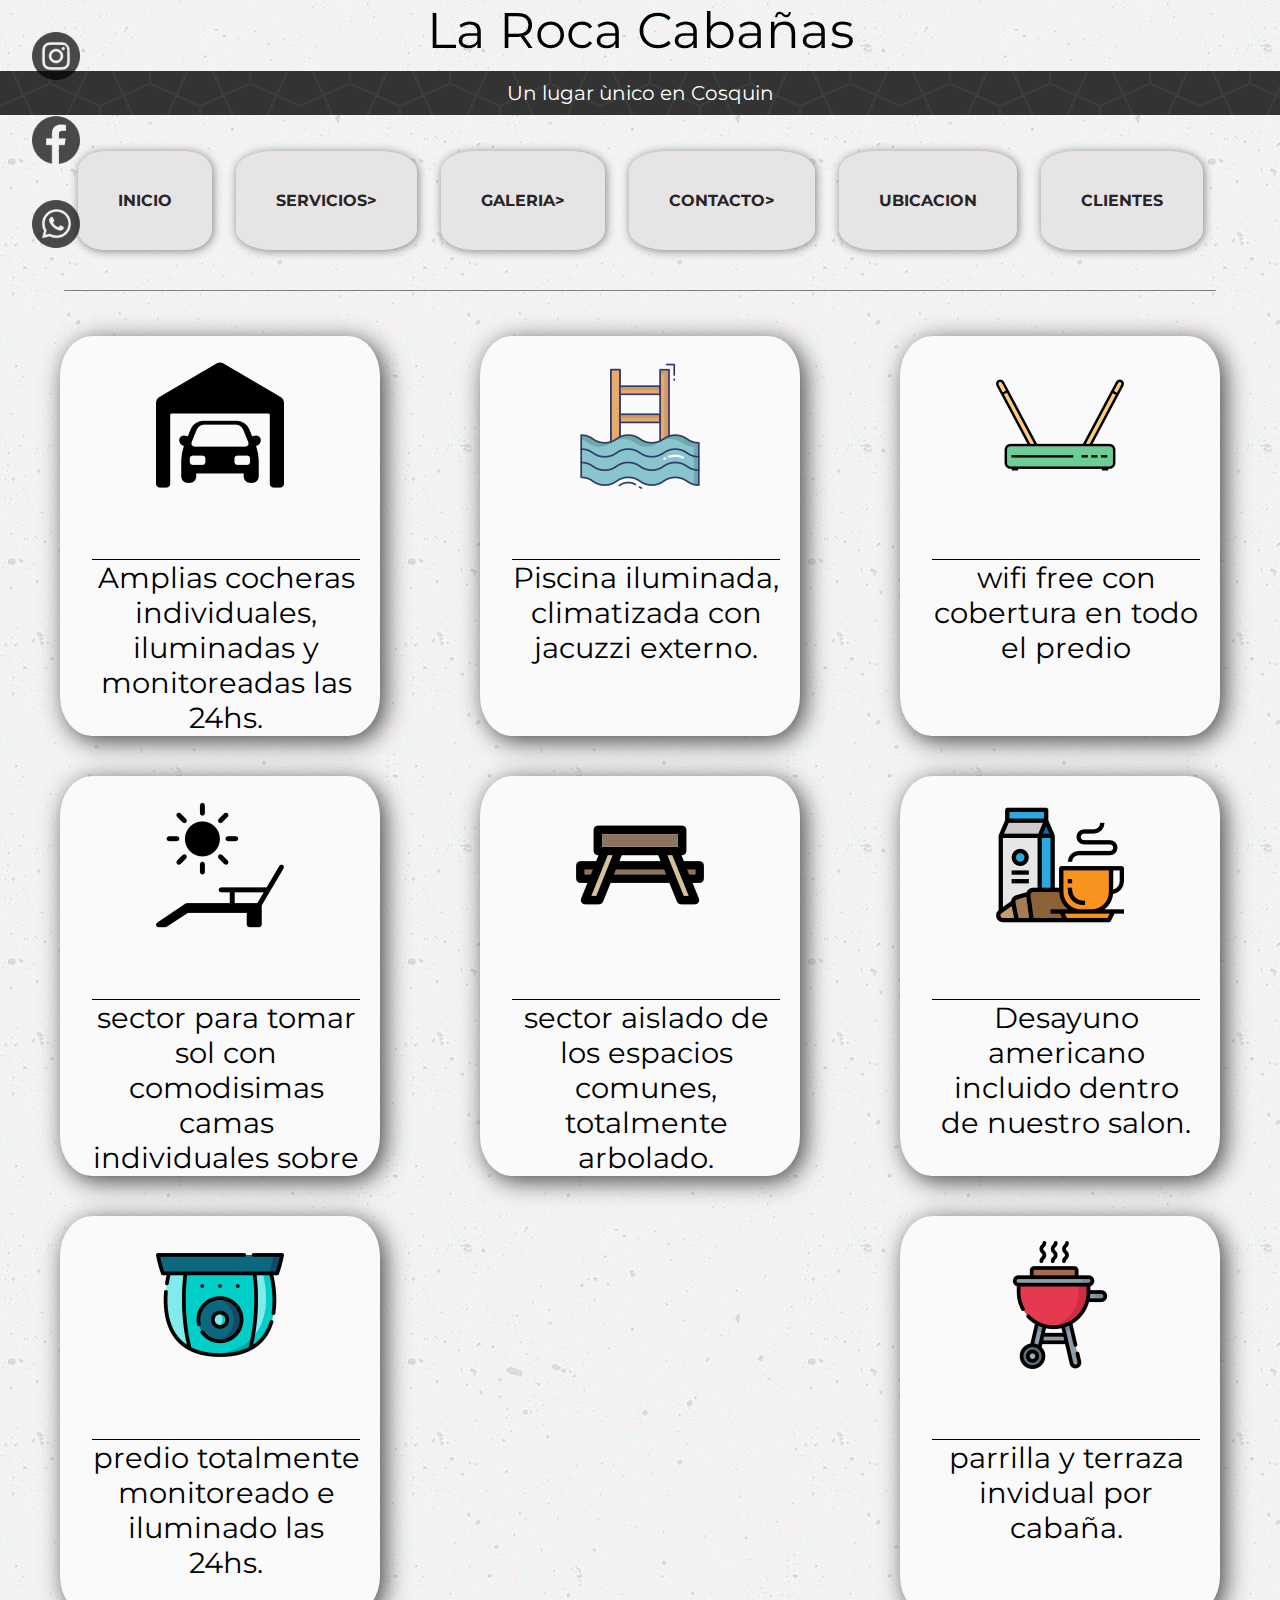
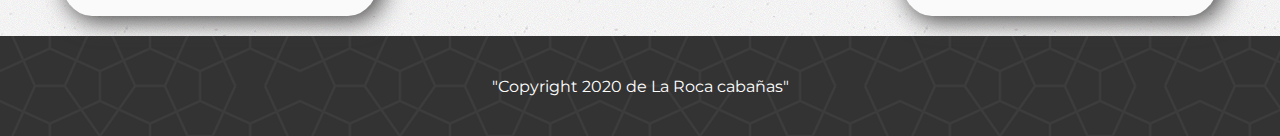
==== menu/servicios.html @ 31ed0c3b "pimer prueba" ====
<html lang="es">
<head>
    <meta charset="UTF-8">
    <title>la Roca-Servicios</title>
    <link href="https://fonts.googleapis.com/css2?family=Montserrat:wght@300;600;700&display=swap" rel="stylesheet">
    <link rel="stylesheet" href="../css/estilos.css">   
    <meta name="keywords" content="cabanas, cordoba, complejos,cabanas con piscina,sierras de cordoba, aquiler de cabanas, alquiler de cabanas en cosquin, cabanas en las sierras">
        <meta name="description" content="cabanas la roca, contamos con piscina climatizada, parrillas individuales, salon ,parque arbolado, seguridad y muchas comodidades mas ">
</head>
    <body>
        
        <header>   <!-- -->
      
            <h1>la roca cabañas</h1>
            <p>Un lugar ùnico en  Cosquin</p>
        <div class="contenedor">
            <nav>
                <ul>
                    <li>
                        <a href="../index.html"> INICIO</a>
                    </li>
                    <li>
                        <a href="Servicios.html"> SERVICIOS></a>
                    </li>
                    <li>
                        <a href="Galeria.html"> GALERIA></a>
                    </li>
                    <li>
                        <a href= "contacto.html"> CONTACTO></a>
                    </li>
                    <li>
                        <a href="ubicacion.html"> UBICACION</a>
                    </li>
                    <li>
                       <a href="clientes.html">CLIENTES</a>
                    </li>
                </ul>
            </nav>
        </div>
    </header>   

    

 <section class="contenedor-servicios" >
     <ul>

    <li class="card">
        <img src="../iconos/garage.png" alt="garage">
        <p> Amplias cocheras individuales, iluminadas y monitoreadas las 24hs.</p>
       
    </li>
    <li class="card">
        <img src="../iconos/pileta2.png" alt="pileta">
        <p> Piscina iluminada, climatizada con jacuzzi externo.</p>
    </li>
    <li class="card">
        <img src="../iconos/router.png" alt="wifi">
        <p> wifi free con cobertura en todo el predio</p>
    </li>
    <li class="card">
        <img src="../iconos/solarium.png" alt="solarium">
        <p> sector para tomar sol con comodisimas camas individuales sobre losa atermica, antideslizante.</p>
    </li>
    <li class="card">
        <img src="../iconos/parque2.png" alt="parque">
        <p> sector aislado de los espacios comunes, totalmente arbolado.</p>
        
    </li>
    <li class="card">
        <img src="../iconos/desayuno.png" alt="desayuno">
        <p> Desayuno americano incluido dentro de nuestro salon.</p>
    </li>
    <li class="card">
        <img src="../iconos/seguridad.png" alt="camaras">
        <p> predio totalmente monitoreado e iluminado las 24hs.</p>
    </li>
    <li class="card">
         <img src="../iconos/parrilla.png" alt="parrillas">
         <p> parrilla y terraza invidual por cabaña.</p>
    </li>
</ul>



</section>


    <div class="redes">   <!-- -->
        <ul class="redes_contenedor">
            <li> <a href="https://www.instagram.com/la_roca_cabanas/?hl=es-la" target="blank"> <img src="../iconos/instagram.png" alt="link para instagram"></a></li>
            <li> <a href="https://www.facebook.com/larocacabanas/" target="blank"><img src="../iconos/face.png" alt="link para facebook"></a></li>
            <li> <a href="https://web.whatsapp.com/" target="blank"><img src="../iconos/whatsapp.png" alt="link para whatsapp"></a></li>
        </ul>
    </div>

    
        <footer>
        <p>"Copyright 2020 de La Roca cabañas" </p> 
        </footer>


</body>
</html>
---- css/estilos.css ----
*{
    margin: 0;
    padding: 0;
    box-sizing: border-box;
}


li {
    list-style: none;
}

a {
    text-decoration: none;
}

body{
    font-family: 'Montserrat', sans-serif;
    /*background-color: #f3eac2;*/
    background-image: url(../Fondos/texturaconcreto.png);
}   

footer{
    display: flex;
    align-items: center;
    justify-content: space-around;
    height: 100px;
    background-image: url(../Fondos/fondoroca.png);
    color: white;
   
}

.footer{    /* aplicado solo para la seccion contacto, porque se rompio cuando copie los linksde boopstrap*/
    display: flex;
    align-items: center;
    justify-content: space-around;
    height: 100px;
    background-image: url(../Fondos/fondoroca.png);
    color: white;
}


/*Redes Sociales*/


.redes{
   position: fixed;
   top: 0;
}


.redes li{
    margin: 2rem;
    
}

.redes li a img{
    width:  3rem;
    height: 3rem;
    opacity: 70%;
}

/* Propiedades del header */



header {
color: white;
}


#logo1{
    height: 300px;
    display: block;
    margin: auto;
}


h1 {
 background-image: url(../Fondos/texturaconcreto.png);
 font-weight: normal;
 font-size: 50px;
 text-transform: capitalize;
 color: black;
 text-align: center;
 padding-bottom: 10px;

 
}

header p,h2 {
    text-align: center;
    font-style: normal;   
    font-size: 20px;
    color:#fff;
    background-image: url(../Fondos/fondoroca.png);
    padding: 10px;
}



.contenedor{
    width: 90%;
    max-width: 1200px;
    margin: auto;
    text-align: center;
    padding-top: 2%;
    padding-bottom: 2%;
    color: black
    }


.card-flex {
    display: flex;
    justify-content: space-evenly;
    margin-top: 20px;
    margin-bottom: 20px;
 
}

.card-flex p{
    font-size: 20px;
}

.card-flex h3{
     margin-top: 60px;
     text-align: center;
}

/*
.flex-segundo {    
    display: flex;
    margin: auto;
    padding-bottom: 20px;
    padding-top: 20px;
    width: 80%;

   }

.flex-segundo div p {
  
    color: rgb(0, 0, 0);
    font-size: 22px;
    margin-bottom: 0;
    padding: 60px 50px 50px 50px;   
    text-align: justify;
    
  
}

.flex-segundo div img{
    display: flex;
    width: 250px;
    height: 250px;
    max-width: 250%;
    max-height: 250px;
    margin: auto;
    margin-top: 40px;
    margin-bottom: 40px;
    
}

*/



/*GALERIA DE IMAGENES*/

.imagenes { 
    padding: 40px 10px;
}

.imagenes ul {
    display: flex;
    overflow: visible; /*para que cuando hace zoom no corte la imagen*/

    flex-wrap: wrap; 
    justify-content: space-between;}
    

.imagenes ul li img{
    padding: 5px;
    width: 300px;
    height: 200px;
    object-fit: cover; /*hace que la imagen no se deforme*/

    transition: 2s;
}
  

.imagenes ul li img:hover{
    transform: scale(2);
}


/* HEADER */

.contenedor input{
    display: none;
}

.contenedor label img{
    display: none;
    width: 60px;
    height: 60px;
    padding: 10px;
    border-right: 1px solid rgb(2, 1, 1);
}

.contenedor label img:hover{
    background: rgba(0,0,0,0.3);
}


nav ul li{ 
    display: flex;
    display: inline-block;
    background-color:rgb(230, 228, 228);
    padding: 40px;
    box-shadow: 1px 1px 10px gray;
    margin: 10px;
    border-radius: 20%;
    
    /*transformaciones*/
    transition: transform 1s, background 1s;
    
}

@media (max-width: 768px){
  div nav ul li {
         display: flex;
         
         background-color:rgb(136, 136, 136);
         padding: 10px;
         box-shadow: 1px 1px 10px gray;
         margin: 5px;
      
     } 

   div nav ul li {
       justify-content: center;
   }

   div nav ul li a{
       color: #fff;

   }
  }
  

nav ul li:hover{
    transform: scale(1.2); /*transformaciones*/
    background: rgb(90, 88, 88)
    
}

nav ul{
    padding-bottom: 30px;
    border-bottom: solid 0.1px gray;
}

nav ul li a {
    color: rgb(39, 37, 37);
    font-weight: bold;
    transition: color 1s;
}

nav ul li a:hover{
    color: white;

}




/* FLEXBOX PESTANA SERVICIOS */




.contenedor-servicios ul{

    max-width: 1200px;
    margin: auto;
    display: flex;
    flex-wrap: wrap;
    justify-content: space-between;
}

.contenedor-servicios ul li{
    margin: 20px;
    
}

.contenedor-servicios .ejemplo img{
    width: 350px;
    height: 200;
}



section .card{

    transition: transform 1s; 

    box-shadow: 5px 5px 25px rgb(70, 69, 69);
    width: 20rem;
    height: 25rem;
    background: rgb(250, 250, 250);
    border-radius: 10%;
    overflow: hidden;
    text-align: center;
    
}

.card img{
    display: flex;
    margin: auto;
    margin-top: 25px;
}


section .card:hover{
    transform: scale(1.1)
}


.contenedor-servicios .dropdown{
    display: none;
}


section .card p{   
    margin-left: 2rem;
    margin-top: 70px;
    margin-right: 20px;


    display: inline-block;
    color: rgb(0, 0, 0);
    font-weight: normal;
    font-size: 1.8rem;

    border-top: solid 1px black;

}


/* SECCION CONTACTO */


.formulario {
    margin-top: 50px;
    height: 500px;
}

.contenedor-contacto{  
    margin-top: 100px;
    margin-bottom: 100px;
} 

/* SECCION UBICACION */


.boxubicacion {
display: flex;
margin: 4rem 4rem;
justify-content: space-around;
}


.boxubicacion iframe{
    box-shadow: 5px 5px 50px;
}

.boxubicacion li{
    list-style-type: disc;
}

.boxubicacion p{
    font-size: 1.5rem;
}

/*SECCION CLIENTES */

.container-clientes div{
  padding: 0;
  display: flex;
  justify-content: center;
  

}

.container-fluid img{
    margin: 10px;
    box-shadow: 5px 5px 50px;
    transition: 2s;
}

.container-fluid img:hover{
    transform: scale(1.2);
}


.container-clientes{
   
    max-width: 1400px;
    padding-top: 2rem;
    padding-bottom: 2rem;
    
}


/*
.flex-servicios{
    
    display: flex;
    height: 5000px;
    flex-wrap: wrap;
 
      
}

.flex-servicios li{
    padding: 10px;
    

}

.flex-servicios li img{
    box-shadow: 5px 5px 10px gray;
    width: 600px;
    transition: transform 2s;
}

.flex-servicios li img:hover{
   transform: scale(1.5);
 
}

*/
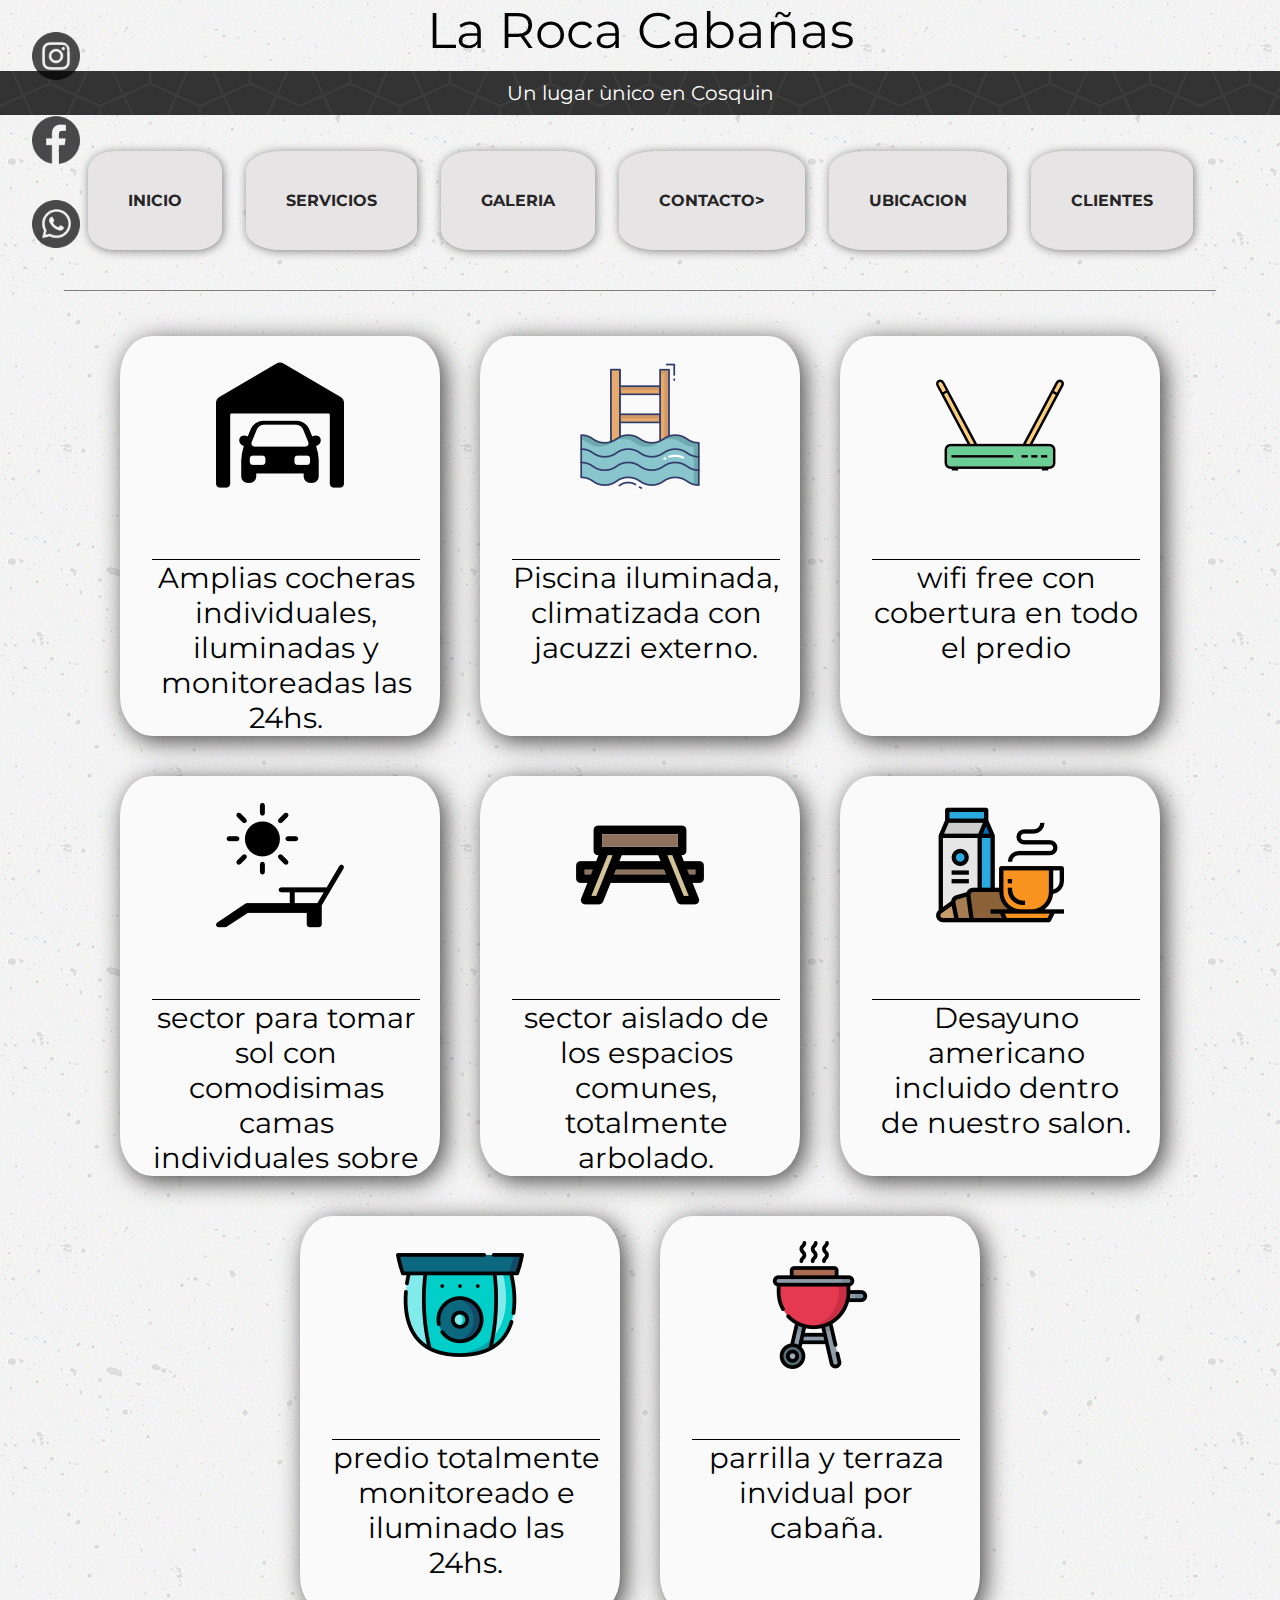
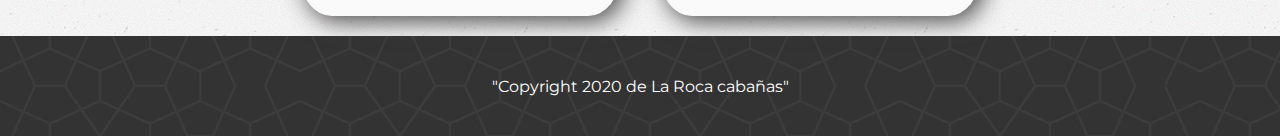
==== commit 6a5fcf76: "depure codigo viejo de la seccion" ====
--- a/menu/servicios.html
+++ b/menu/servicios.html
@@ -20,10 +20,10 @@
                         <a href="../index.html"> INICIO</a>
                     </li>
                     <li>
-                        <a href="Servicios.html"> SERVICIOS></a>
+                        <a href="Servicios.html"> SERVICIOS</a>
                     </li>
                     <li>
-                        <a href="Galeria.html"> GALERIA></a>
+                        <a href="Galeria.html"> GALERIA</a>
                     </li>
                     <li>
                         <a href= "contacto.html"> CONTACTO></a>
--- a/css/estilos.css
+++ b/css/estilos.css
@@ -126,44 +126,9 @@
      text-align: center;
 }
 
-/*
-.flex-segundo {    
-    display: flex;
-    margin: auto;
-    padding-bottom: 20px;
-    padding-top: 20px;
-    width: 80%;
-
-   }
-
-.flex-segundo div p {
-  
-    color: rgb(0, 0, 0);
-    font-size: 22px;
-    margin-bottom: 0;
-    padding: 60px 50px 50px 50px;   
-    text-align: justify;
-    
-  
-}
-
-.flex-segundo div img{
-    display: flex;
-    width: 250px;
-    height: 250px;
-    max-width: 250%;
-    max-height: 250px;
-    margin: auto;
-    margin-top: 40px;
-    margin-bottom: 40px;
-    
-}
-
-*/
-
-
-
-/*GALERIA DE IMAGENES*/
+
+
+/*GALERIA DE IMAGENES.........................*/
 
 .imagenes { 
     padding: 40px 10px;
@@ -174,7 +139,7 @@
     overflow: visible; /*para que cuando hace zoom no corte la imagen*/
 
     flex-wrap: wrap; 
-    justify-content: space-between;}
+    justify-content: center ;}
     
 
 .imagenes ul li img{
@@ -192,7 +157,7 @@
 }
 
 
-/* HEADER */
+/* HEADER.........................*/
 
 .contenedor input{
     display: none;
@@ -272,7 +237,7 @@
 
 
 
-/* FLEXBOX PESTANA SERVICIOS */
+/* FLEXBOX PESTANA SERVICIOS......................... */
 
 
 
@@ -283,7 +248,7 @@
     margin: auto;
     display: flex;
     flex-wrap: wrap;
-    justify-content: space-between;
+    justify-content: center;
 }
 
 .contenedor-servicios ul li{
@@ -345,7 +310,7 @@
 }
 
 
-/* SECCION CONTACTO */
+/* SECCION CONTACTO......................... */
 
 
 .formulario {
@@ -380,7 +345,7 @@
     font-size: 1.5rem;
 }
 
-/*SECCION CLIENTES */
+/*SECCION CLIENTES......................... */
 
 .container-clientes div{
   padding: 0;
@@ -391,6 +356,7 @@
 }
 
 .container-fluid img{
+    width: 90%;
     margin: 10px;
     box-shadow: 5px 5px 50px;
     transition: 2s;
@@ -409,32 +375,3 @@
     
 }
 
-
-/*
-.flex-servicios{
-    
-    display: flex;
-    height: 5000px;
-    flex-wrap: wrap;
- 
-      
-}
-
-.flex-servicios li{
-    padding: 10px;
-    
-
-}
-
-.flex-servicios li img{
-    box-shadow: 5px 5px 10px gray;
-    width: 600px;
-    transition: transform 2s;
-}
-
-.flex-servicios li img:hover{
-   transform: scale(1.5);
- 
-}
-
-*/